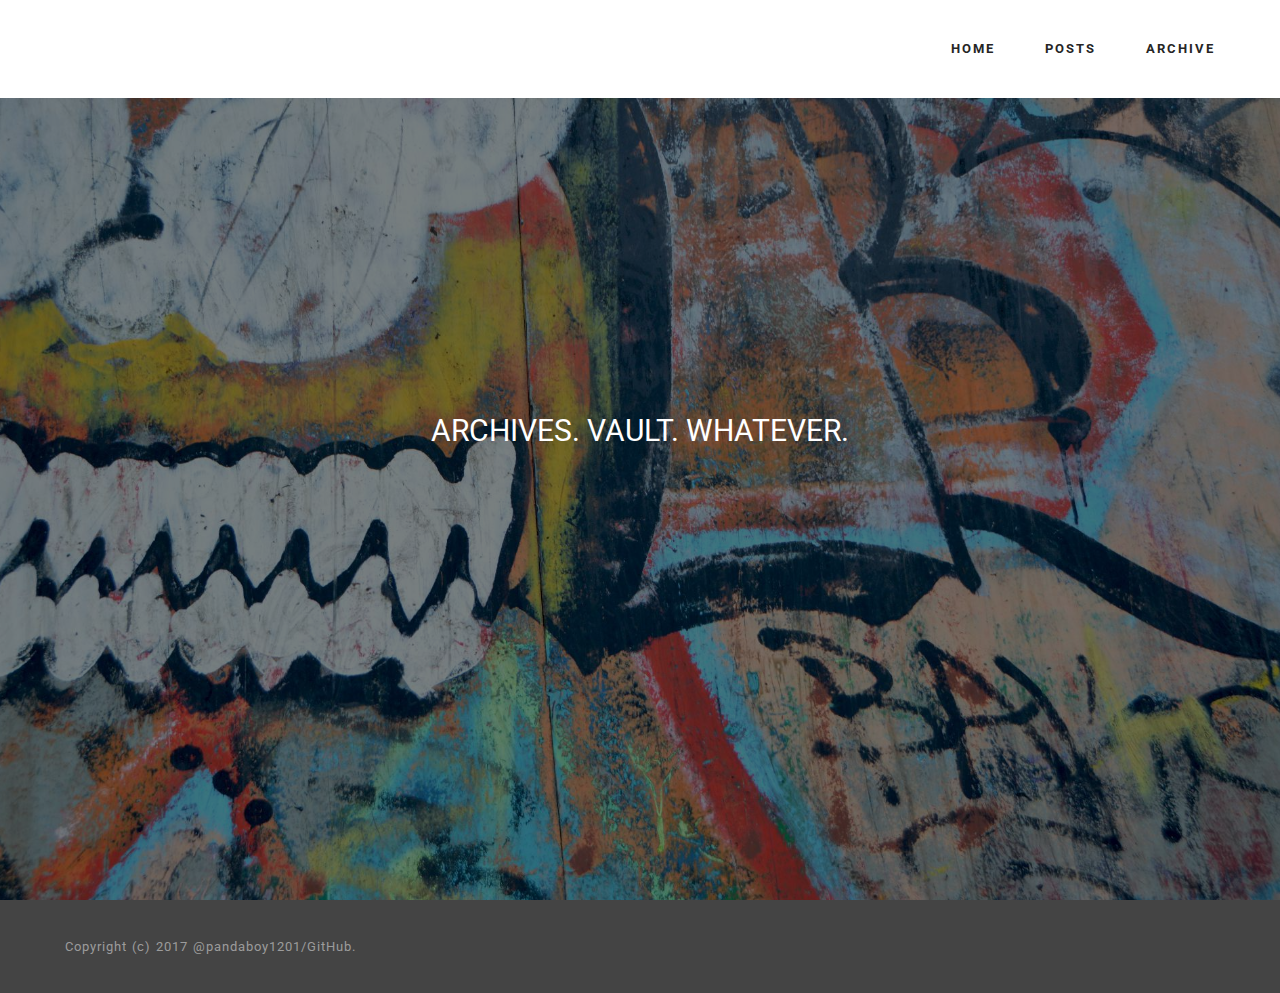
==== page1.html @ 6e554b4b "create github pages" ====
<!DOCTYPE html>
<html>
<head>
  <!-- Site made with Mobirise Website Builder v3.12.1, https://mobirise.com -->
  <meta charset="UTF-8">
  <meta http-equiv="X-UA-Compatible" content="IE=edge">
  <meta name="generator" content="Mobirise v3.12.1, mobirise.com">
  <meta name="viewport" content="width=device-width, initial-scale=1">
  <link rel="shortcut icon" href="assets/images/logo.png" type="image/x-icon">
  <meta name="description" content="Site Builder Description">
  <title>Site Builder Title</title>
  <link rel="stylesheet" href="https://fonts.googleapis.com/css?family=Roboto:700,400&amp;subset=cyrillic,latin,greek,vietnamese">
  <link rel="stylesheet" href="assets/bootstrap/css/bootstrap.min.css">
  <link rel="stylesheet" href="assets/animate.css/animate.min.css">
  <link rel="stylesheet" href="assets/mobirise/css/style.css">
  <link rel="stylesheet" href="assets/mobirise/css/mbr-additional.css" type="text/css">
  
  
  
</head>
<body>
<section class="mbr-navbar mbr-navbar--freeze mbr-navbar--absolute mbr-navbar--auto-collapse" id="ext_menu-l">
    <div class="mbr-navbar__section mbr-section">
        <div class="mbr-section__container container">
            <div class="mbr-navbar__container">
                
                <div class="mbr-navbar__hamburger mbr-hamburger"><span class="mbr-hamburger__line"></span></div>
                <div class="mbr-navbar__column mbr-navbar__menu">
                    <nav class="mbr-navbar__menu-box mbr-navbar__menu-box--inline-right">
                        <div class="mbr-navbar__column">
                            <ul class="mbr-navbar__items mbr-navbar__items--right float-left mbr-buttons mbr-buttons--freeze mbr-buttons--right btn-decorator mbr-buttons--active mbr-buttons--only-links"><li class="mbr-navbar__item"><a class="mbr-buttons__link btn text-black" href="index.html">HOME</a></li><li class="mbr-navbar__item"><a class="mbr-buttons__link btn text-black" href="index.html#header3-j">POSTS</a></li><li class="mbr-navbar__item"><a class="mbr-buttons__link btn text-black" href="page1.html">ARCHIVE</a></li></ul>                            
                            
                        </div>
                    </nav>
                </div>
            </div>
        </div>
    </div>
</section>

<section class="engine"><a rel="external" href="https://mobirise.com">Web Builder</a></section><section class="mbr-box mbr-section mbr-section--relative mbr-section--fixed-size mbr-section--full-height mbr-section--bg-adapted mbr-after-navbar" id="header4-n" style="background-image: url(assets/images/henry-perks-2000x1329.jpg);">
    <div class="mbr-box__magnet mbr-box__magnet--sm-padding mbr-box__magnet--center-center">
        <div class="mbr-overlay" style="opacity: 0.5; background-color: rgb(0, 0, 0);"></div>
        <div class="mbr-box__container mbr-section__container container">
            <div class="mbr-box mbr-box--stretched"><div class="mbr-box__magnet mbr-box__magnet--center-center">
                <div class="row"><div class=" col-sm-8 col-sm-offset-2">
                    <div class="mbr-hero animated fadeInUp">
                        <h1 class="mbr-hero__text"></h1>
                        <p class="mbr-hero__subtext">ARCHIVES. VAULT. WHATEVER.</p>
                    </div>
                    
                </div></div>
            </div></div>
        </div>
        
    </div>
</section>

<footer class="mbr-section mbr-section--relative mbr-section--fixed-size" id="footer1-m" style="background-color: rgb(68, 68, 68);">
    
    <div class="mbr-section__container container">
        <div class="mbr-footer mbr-footer--wysiwyg row" style="padding-top: 36.900000000000006px; padding-bottom: 36.900000000000006px;">
            <div class="col-sm-12">
                <p class="mbr-footer__copyright">Copyright (c) 2017 @pandaboy1201/GitHub.&nbsp;</p>
            </div>
        </div>
    </div>
</footer>


  <script src="assets/web/assets/jquery/jquery.min.js"></script>
  <script src="assets/bootstrap/js/bootstrap.min.js"></script>
  <script src="assets/smooth-scroll/smooth-scroll.js"></script>
  <script src="assets/mobirise/js/script.js"></script>
  
  
</body>
</html>
---- assets/mobirise/css/style.css ----
.is-builder .animated {
  -webkit-animation-name: none !important;
  animation-name: none !important;
}
html {
  position: relative;
  min-height: 100%;
}
.mbr-embedded-video {
  position: relative;
}
.mbr-background-video,
.mbr-background-video-preview {
  bottom: 0;
  left: 0;
  overflow: hidden;
  position: absolute;
  right: 0;
  top: 0;
}
.mbr-parallax-background,
.mbr-background {
  background-attachment: fixed !important;
  background-position: 50% 0;
  background-repeat: no-repeat;
  background-size: cover !important;
}
.mbr-hidden-scrollbar .mbr-parallax-background {
  background-size: auto 130%;
}
.mobile .mbr-parallax-background {
  background-attachment: scroll !important;
}
.mbr-background {
  background-attachment: scroll !important;
}
.mbr-navbar {
  position: relative;
  width: 100%;
}
.mbr-navbar:before {
  content: "";
  display: block;
}
.mbr-navbar__brand-link:after,
.mbr-navbar__brand-img {
  max-height: 74px;
  height: 100%;
}
.mbr-navbar:before,
.mbr-navbar__container {
  height: 98px;
}
.mbr-navbar--ss .mbr-navbar__brand-link:after,
.mbr-navbar--ss .mbr-navbar__brand-img {
  height: 74px;
}
.mbr-navbar--ss:before,
.mbr-navbar--ss .mbr-navbar__container {
  height: 98px;
}
.mbr-navbar--xs .mbr-navbar__brand-link:after,
.mbr-navbar--xs .mbr-navbar__brand-img {
  height: 32px;
}
.mbr-navbar--xs:before,
.mbr-navbar--xs .mbr-navbar__container {
  height: 56px;
}
.mbr-navbar--s .mbr-navbar__brand-link:after,
.mbr-navbar--s .mbr-navbar__brand-img {
  height: 48px;
}
.mbr-navbar--s:before,
.mbr-navbar--s .mbr-navbar__container {
  height: 72px;
}
.mbr-navbar--m .mbr-navbar__brand-link:after,
.mbr-navbar--m .mbr-navbar__brand-img {
  height: 64px;
}
.mbr-navbar--m:before,
.mbr-navbar--m .mbr-navbar__container {
  height: 88px;
}
.mbr-navbar--l .mbr-navbar__brand-link:after,
.mbr-navbar--l .mbr-navbar__brand-img {
  height: 96px;
}
.mbr-navbar--l:before,
.mbr-navbar--l .mbr-navbar__container {
  height: 120px;
}
.mbr-navbar--xl .mbr-navbar__brand-link:after,
.mbr-navbar--xl .mbr-navbar__brand-img {
  height: 128px;
}
.mbr-navbar--xl:before,
.mbr-navbar--xl .mbr-navbar__container {
  height: 152px;
}
.mbr-navbar--short .mbr-navbar__brand-link:after,
.mbr-navbar--short .mbr-navbar__brand-img {
  height: 40px;
}
.mbr-navbar--short .mbr-brand__logo .mbr-iconfont{
  font-size: 40px;
}
.mbr-navbar--short:before,
.mbr-navbar--short .mbr-navbar__container {
  height: 64px;
}
.mbr-navbar--short .mbr-navbar__container {
  padding: 12px 0;
}
@media (max-width: 767px) {
  .mbr-navbar--short .mbr-navbar__brand-link:after,
  .mbr-navbar--short .mbr-navbar__brand-img {
    height: 31px;
  }
  .mbr-navbar--short:before,
  .mbr-navbar--short .mbr-navbar__container {
    height: 45px;
  }
  .mbr-navbar--short .mbr-navbar__container {
    padding: 7px 0;
  }
}
.mbr-navbar__brand-img {
  position: relative;
}
.mbr-navbar__brand-img,
.mbr-navbar__container,
.mbr-navbar__section {
  -webkit-transition: all 300ms ease-in-out 0s;
  -o-transition: all 300ms ease-in-out 0s;
  transition: all 300ms ease-in-out 0s;
}
.mbr-navbar__section {
  background: #2c2c2c;
  height: auto;
  position: absolute;
  top: 0;
  width: 100%;
  z-index: 1000;
}
.mbr-navbar__container {
  display: table;
  padding: 12px 0;
  width: 100%;
}
.mbr-navbar__menu-box {
  display: table;
  width: 100%;
}
.mbr-navbar__menu-box--inline-left,
.mbr-navbar__menu-box--inline-center,
.mbr-navbar__menu-box--inline-right {
  display: block;
  text-align: left;
}
.mbr-navbar__menu-box--inline-center {
  text-align: center;
}
.mbr-navbar__menu-box--inline-right {
  text-align: right;
}
.mbr-navbar__column {
  display: table-cell;
  vertical-align: middle;
}
.mbr-navbar__column--xxs {
  width: 1%;
}
.mbr-navbar__column--xs {
  width: 10%;
}
.mbr-navbar__column--s {
  width: 20%;
}
.mbr-navbar__column--m {
  width: 30%;
}
.mbr-navbar__column--l {
  width: 40%;
}
.mbr-navbar__column--xl {
  width: 50%;
}
.mbr-navbar__menu-box--inline-left .mbr-navbar__column,
.mbr-navbar__menu-box--inline-center .mbr-navbar__column,
.mbr-navbar__menu-box--inline-right .mbr-navbar__column {
  display: inline-block;
}
.mbr-navbar__items {
  float: left;
  padding-left: 0px;
  position: relative;
  left: -20px;
}
.mbr-navbar__items--right {
  float: right;
  left: 0;
}
.float-left {
  float: left;
}
.mbr-navbar__item {
  display: block;
  float: left;
  position: relative;
}
.mbr-navbar__hamburger {
  display: none;
  margin-top: -11px;
  position: absolute;
  right: 0;
  top: 50%;
  z-index: 10000;
}
.mbr-navbar--collapsed .mbr-navbar__container {
  position: relative;
}
.mbr-navbar--collapsed .mbr-navbar__column {
  display: block;
  width: 100%;
}
.mbr-navbar--collapsed .mbr-navbar__items--right {
  padding-top: 13px;
}
.mbr-navbar--collapsed .mbr-navbar__menu {
  background: rgba(0, 0, 0, 0.9);
  display: none;
  height: 100%;
  left: 0;
  position: fixed;
  top: 0;
  width: 100%;
  z-index: 9999;
}
.mbr-navbar--collapsed .mbr-navbar__menu-box {
  display: table-cell;
  vertical-align: middle;
}
.mbr-navbar--collapsed .mbr-navbar__items {
  float: none;
}
.mbr-navbar--collapsed .mbr-navbar__item {
  float: none;
}
.mbr-navbar--collapsed .mbr-navbar__hamburger {
  display: block;
}
.mbr-navbar--collapsed.mbr-navbar--open .mbr-navbar__menu {
  display: table;
}
.mbr-navbar--collapsed.mbr-navbar--open:not(.mbr-navbar--sticky) .mbr-navbar__section {
  background: none;
  position: fixed;
}
.mbr-navbar--collapsed.mbr-navbar--open .mbr-navbar__brand {
  visibility: hidden;
}
.mbr-navbar--collapsed.mbr-navbar--sticky.mbr-navbar--open .mbr-navbar__brand {
  visibility: visible;
}
.mbr-navbar--collapsed.mbr-navbar--open .mbr-navbar__brand-img,
.mbr-navbar--collapsed.mbr-navbar--open .mbr-navbar__container {
  -webkit-transition: none;
  -o-transition: none;
  transition: none;
}
.mbr-navbar--freeze.mbr-navbar--collapsed.mbr-navbar--open .mbr-navbar__hamburger,
.mbr-navbar--freeze.mbr-navbar--collapsed.mbr-navbar--open .mbr-navbar__hamburger:hover {
  color: #fff !important;
}
.mbr-navbar--sticky .mbr-navbar__section {
  position: fixed;
}
.mbr-navbar--absolute {
  position: absolute;
}
/* fix for popup menu conflict */
@media (max-width: 480px) {
  .mbr-navbar--absolute.mbr-navbar[id^=menu-] {
    position: absolute;
  }
}
.mbr-navbar--transparent .mbr-navbar__section {
  background: none;
}
.mbr-navbar--stuck .mbr-navbar__section,
.mbr-navbar--relative .mbr-navbar__section {
  background: #2c2c2c;
}
@media (max-width: 991px) {
  .mbr-navbar--auto-collapse .mbr-navbar__container {
    position: relative;
  }
  .mbr-navbar--auto-collapse .mbr-navbar__column {
    display: block;
    width: 100%;
  }
  .mbr-navbar__column {
    max-height: 100vh;
    overflow-x: hidden;
    overflow-y:auto;
  }
  .mbr-navbar__column::-webkit-scrollbar {
    display:none;
  }
  .mbr-navbar--auto-collapse .mbr-navbar__items--right {
    padding-top: 13px;
  }
  .mbr-navbar--auto-collapse .mbr-navbar__menu {
    background: rgba(0, 0, 0, 0.9);
    display: none;
    height: 100%;
    left: 0;
    position: fixed;
    top: 0;
    width: 100%;
    z-index: 9999;
  }
  .mbr-navbar--auto-collapse .mbr-navbar__menu-box {
    display: table-cell;
    vertical-align: middle;
  }
  .mbr-navbar--auto-collapse .mbr-navbar__items {
    float: none;
  }
  .mbr-navbar--auto-collapse .mbr-navbar__item {
    float: none;
  }
  .mbr-navbar--auto-collapse .mbr-navbar__hamburger {
    display: block;
  }
  .mbr-navbar--auto-collapse.mbr-navbar--open .mbr-navbar__menu {
    display: table;
  }
  .mbr-navbar--auto-collapse.mbr-navbar--open:not(.mbr-navbar--sticky) .mbr-navbar__section {
    background: none;
    position: fixed;
  }
  .mbr-navbar--auto-collapse.mbr-navbar--open .mbr-navbar__brand {
    visibility: hidden;
  }
  .mbr-navbar--auto-collapse.mbr-navbar--sticky.mbr-navbar--open .mbr-navbar__brand {
    visibility: visible;
  }
  .mbr-navbar--auto-collapse.mbr-navbar--open .mbr-navbar__brand-img,
  .mbr-navbar--auto-collapse.mbr-navbar--open .mbr-navbar__container {
    -webkit-transition: none;
    -o-transition: none;
    transition: none;
  }
}
.mbr-after-navbar:before {
  content: "";
  display: block;
  height: 98px;
}
.mbr-hamburger {
  cursor: pointer;
  height: 23px;
  width: 30px;
}
.mbr-hamburger:focus {
  outline: none;
}
.mbr-hamburger__line,
.mbr-hamburger__line:before,
.mbr-hamburger__line:after {
  content: "";
  position: absolute;
  display: block;
  height: 1px;
  cursor: pointer;
}
.mbr-hamburger__line,
.mbr-hamburger__line:before,
.mbr-hamburger__line:after {
  width: 30px;
  border-bottom: 5px solid;
  top: 9px;
}
.mbr-hamburger__line:before {
  top: -9px;
}
.mbr-hamburger__line:after {
  top: 9px;
}
.mbr-hamburger__line,
.mbr-hamburger__line:before,
.mbr-hamburger__line:after {
  -webkit-transition: all 300ms ease-in-out;
  transition: all 300ms ease-in-out;
}
.mbr-hamburger--open .mbr-hamburger__line {
  border-color: transparent;
}
.mbr-hamburger--open .mbr-hamburger__line:before,
.mbr-hamburger--open .mbr-hamburger__line:after {
  top: 0;
}
.mbr-hamburger--open .mbr-hamburger__line:before {
  -ms-transform: rotate(45deg);
  -webkit-transform: rotate(45deg);
  transform: rotate(45deg);
}
.mbr-hamburger--open .mbr-hamburger__line:after {
  top: 10px;
  -ms-transform: translatey(-10px) rotate(-45deg);
  -webkit-transform: translatey(-10px) rotate(-45deg);
  transform: translatey(-10px) rotate(-45deg);
}
@media (max-width: 767px) {
  .mbr-hamburger {
    height: 23px;
    width: 27px;
  }
  .mbr-hamburger__line,
  .mbr-hamburger__line:before,
  .mbr-hamburger__line:after {
    width: 27px;
    border-bottom: 4px solid;
    top: 9px;
  }
  .mbr-hamburger__line:before {
    top: -9px;
  }
  .mbr-hamburger__line:after {
    top: 9px;
  }
}

.navbar-dropdown .hamburger-icon {
  content: "";
  width: 16px;
  -webkit-box-shadow: 0 -6px 0 1px,0 0 0 1px,0 6px 0 1px;
  -moz-box-shadow: 0 -6px 0 1px,0 0 0 1px,0 6px 0 1px;
  box-shadow: 0 -6px 0 1px,0 0 0 1px,0 6px 0 1px;
}

.mbr-brand {
  display: block;
  float: left;
  position: relative;
}
.mbr-brand,
.mbr-brand:hover {
  text-decoration: none;
}
.mbr-brand__name {
  display: block;
  font-weight: bold;
  margin-top: 5px;
  text-align: center;
}
.mbr-brand__name,
.mbr-brand__name:hover {
  text-decoration: none;
}
.mbr-brand--inline {
  display: table;
}
.mbr-brand--inline:after {
  content: "";
  display: table-cell;
  width: 1px;
}
.mbr-brand--inline .mbr-brand__logo,
.mbr-brand--inline .mbr-brand__name {
  display: table-cell;
  vertical-align: middle;
}
.mbr-brand--inline .mbr-brand__logo {
  padding-right: 10px;
}
.mbr-brand--inline .mbr-brand__name {
  margin: 0;
  text-align: left;
}
.mbr-form {
  display: table;
  margin-top: -13px;
  position: relative;
  top: 14px;
  width: 100%;
}
.mbr-form__left,
.mbr-form__right {
  display: table-cell;
  vertical-align: top;
}
.mbr-form__left {
  padding-right: 3px;
}
.mbr-form__right {
  width: 1px;
}
@media (max-width: 530px) {
  .mbr-form {
    display: block;
    margin-top: -27px;
    position: relative;
    top: 26px;
  }
  .mbr-form__left,
  .mbr-form__right {
    display: block;
  }
  .mbr-form__left {
    margin-bottom: 12px;
    padding-right: 0;
  }
  .mbr-form__right {
    width: 100%;
  }
}
.mbr-section {
  padding: 0 20px;
}
.mbr-section--no-padding {
  padding: 0;
}
.mbr-section--relative {
  position: relative;
}
.mbr-section--fixed-size {
  overflow: hidden;
}
.mbr-section--full-height {
  height: 100vh;
}
.mbr-section--full-height.mbr-after-navbar:before {
  display: none;
}
.mbr-section--bg-adapted {
  background-attachment: scroll;
  background-position: 50% 0;
  background-repeat: no-repeat;
  background-size: cover;
}
.mbr-section--gray {
  background-color: #444444;
}
.mbr-section--light-gray {
  background-color: #f0f0f0;
}
.mbr-section--dark-gray {
  background-color: #3c3c3c;
}
.mbr-section__container {
  padding: 0;
  position: relative;
  z-index: 3;
}
.mbr-section__container--center {
  text-align: center;
}
.mbr-section__container--std-padding {
  padding: 93px 0;
}
.mbr-section__container--std-top-padding {
  padding-top: 93px;
}
.mbr-section__container--std-bot-padding {
  padding-bottom: 93px;
}
.mbr-section__container--sm-padding {
  padding: 41px 0;
}
.mbr-section__container--sm-top-padding {
  padding-top: 41px;
}
.mbr-section__container--sm-bot-padding {
  padding-bottom: 41px;
}
.mbr-section__container--isolated {
  padding-bottom: 93px;
  padding-top: 93px;
}
.mbr-section__container--first {
  padding-top: 93px;
  padding-bottom: 41px;
}
.mbr-section__container--middle {
  padding-bottom: 41px;
}
.mbr-section__container--last {
  padding-bottom: 93px;
}
.mbr-section__row {
  margin-left: -24px;
  margin-right: -24px;
}
.mbr-section__col {
  overflow: hidden;
  padding-left: 24px;
  padding-right: 24px;
}
.mbr-section__left {
  padding-right: 40px;
}
.mbr-section__right {
  padding-left: 15px;
}
.mbr-section__header {
  line-height: 1.5em;
  margin: -10px 0 0;
  text-align: center;
}
@media (min-width: 768px) {
  .mbr-section--short-paddings .mbr-section__container--std-padding {
    padding: 59px 0;
  }
  .mbr-section--short-paddings .mbr-section__container--std-top-padding {
    padding-top: 59px;
  }
  .mbr-section--short-paddings .mbr-section__container--std-bot-padding {
    padding-bottom: 59px;
  }
  .mbr-section--short-paddings .mbr-section__container--sm-padding {
    padding: 41px 0;
  }
  .mbr-section--short-paddings .mbr-section__container--sm-top-padding {
    padding-top: 41px;
  }
  .mbr-section--short-paddings .mbr-section__container--sm-bot-padding {
    padding-bottom: 41px;
  }
  .mbr-section--short-paddings .mbr-section__container--isolated {
    padding-bottom: 59px;
    padding-top: 59px;
  }
  .mbr-section--short-paddings .mbr-section__container--first {
    padding-top: 59px;
    padding-bottom: 41px;
  }
  .mbr-section--short-paddings .mbr-section__container--middle {
    padding-bottom: 41px;
  }
  .mbr-section--short-paddings .mbr-section__container--last {
    padding-bottom: 59px;
  }
}
@media (max-width: 767px) {
  .mbr-section__left {
    padding-right: 15px;
  }
  .mbr-section__right {
    padding-left: 15px;
    padding-top: 51px;
  }
}
.mbr-arrow {
  bottom: 71px;
  left: 0;
  line-height: 1px;
  padding: 0 20px;
  position: absolute;
  width: 100%;
  z-index: 3;
}
.mbr-arrow__link {
  display: inline-block;
  font-size: 26px;
}
.mbr-arrow__link,
.mbr-arrow__link:hover,
.mbr-arrow__link:focus {
  color: #fff;
}
.mbr-arrow--floating .mbr-arrow__link {
  -webkit-animation: floating-arrow 1.6s infinite ease-in-out 0s;
  -o-animation: floating-arrow 1.6s infinite ease-in-out 0s;
  animation: floating-arrow 1.6s infinite ease-in-out 0s;
}
@-webkit-keyframes floating-arrow {
  from {
    -webkit-transform: translateY(0);
    transform: translateY(0);
  }
  65% {
    -webkit-transform: translateY(11px);
    transform: translateY(11px);
  }
  to {
    -webkit-transform: translateY(0);
    transform: translateY(0);
  }
}
@-o-keyframes floating-arrow {
  from {
    -webkit-transform: translateY(0);
    transform: translateY(0);
  }
  65% {
    -webkit-transform: translateY(11px);
    transform: translateY(11px);
  }
  to {
    -webkit-transform: translateY(0);
    transform: translateY(0);
  }
}
@keyframes floating-arrow {
  from {
    -webkit-transform: translateY(0);
    transform: translateY(0);
  }
  65% {
    -webkit-transform: translateY(11px);
    transform: translateY(11px);
  }
  to {
    -webkit-transform: translateY(0);
    transform: translateY(0);
  }
}
.mbr-arrow--dark .mbr-arrow__link,
.mbr-arrow--dark .mbr-arrow__link:hover,
.mbr-arrow--dark .mbr-arrow__link:focus {
  color: #252525;
}
@media (max-width: 767px) {
  .mbr-arrow {
    bottom: 41px;
  }
}
@media (max-width: 320px) {
  .mbr-arrow {
    bottom: 21px;
    text-align: center;
  }
}
@media all and (device-width: 320px) and (device-height: 568px) and (orientation: portrait) {
  .mbr-arrow {
    bottom: 31px;
  }
}
.mbr-box {
  display: table;
  width: 100%;
}
.mbr-box--fixed {
  table-layout: fixed;
}
.mbr-box--stretched {
  height: 100%;
}
.mbr-box__magnet {
  display: table-cell;
  float: none;
  height: 100%;
  margin-bottom: 0;
  margin-top: 0;
  text-align: center;
  vertical-align: middle;
}
.mbr-box__magnet--sm-padding {
  padding: 41px 0;
}
.mbr-box__magnet--top-left,
.mbr-box__magnet--top-center,
.mbr-box__magnet--top-right {
  vertical-align: top;
}
.mbr-box__magnet--bottom-left,
.mbr-box__magnet--bottom-center,
.mbr-box__magnet--bottom-right {
  vertical-align: bottom;
}
.mbr-box__magnet--top-left,
.mbr-box__magnet--center-left,
.mbr-box__magnet--bottom-left {
  text-align: left;
}
.mbr-box__magnet--top-right,
.mbr-box__magnet--center-right,
.mbr-box__magnet--bottom-right {
  text-align: right;
}
.mbr-box__container {
  height: 50%;
}
@media (max-width: 767px) {
  .mbr-box__container {
    height: 100%;
  }
  .mbr-box--adapted {
    display: block;
  }
  .mbr-box--adapted > .mbr-box__magnet {
    display: block;
    height: auto;
  }
}
.mbr-overlay {
  background: #222;
  bottom: 0;
  left: 0;
  position: absolute;
  right: 0;
  top: 0;
  z-index: 2;
}
.mbr-google-map__marker {
  color: #252525;
  display: none;
  margin: 0;
}
.mbr-google-map--loaded .mbr-google-map__marker {
  display: block;
}
.mbr-hero {
  color: #fff;
  position: relative;
}
.mbr-hero__text {
  font-size: 46px;
  font-weight: bold;
  left: -2px;
  letter-spacing: 2px;
  line-height: 50px;
  margin: -18px 0 1px 0;
  padding-bottom: 41px;
  position: relative;
  top: 8px;
}
.mbr-hero__subtext {
  font-size: 21px;
  line-height: 29px;
  margin: -32px 0 3px 0;
  padding: 0 0 41px 0;
  position: relative;
  top: 6px;
}
.mbr-figure {
  display: inline-block;
  /*line-height: 1px;*/
  margin: 0;
  max-width: 100%;
  overflow: hidden;
  position: relative;
}
.mbr-figure--no-bg {
  background: none;
}
.mbr-figure--full-width {
  display: block;
  width: 100%;
}
.mbr-figure.mbr-after-navbar:before {
  display: none;
}
.mbr-figure--full-width iframe,
.mbr-figure--full-width .mbr-figure__img,
.mbr-figure--full-width .mbr-figure__map {
  width: 100%;
}
.mbr-figure iframe,
.mbr-figure__img,
.mbr-figure__map {
  max-width: 100%;
}
@-webkit-keyframes mapCircleLoading {
  from {
    -webkit-transform: rotate(0deg);
  }
  to {
    -webkit-transform: rotate(359deg);
  }
}
@keyframes mapCircleLoading {
  from {
    transform: rotate(0deg);
  }
  to {
    transform: rotate(359deg);
  }
}
.mbr-figure__map {
  height: 400px;
  position: relative;
}
.mbr-figure__map--short {
  height: 300px;
}
.mbr-figure__map iframe {
  height: 100%;
  width: 100%;
}
.mbr-figure__map [data-state-details] {
  color: #6b6763;
  font-family: "Roboto", Helvetica, Arial, sans-serif;
  height: 1.5em;
  margin-top: -0.75em;
  padding-left: 20px;
  padding-right: 20px;
  position: absolute;
  text-align: center;
  top: 50%;
  width: 100%;
}
.mbr-figure__map[data-state] {
  background: #e9e5dc;
}
.mbr-figure__map[data-state="loading"] [data-state-details] {
  display: none;
}
.mbr-figure__map[data-state="loading"]::after {
  content: "";
  -webkit-animation: mapCircleLoading .6s infinite linear;
  animation: mapCircleLoading .6s infinite linear;
  border-radius: 50%;
  border: 6px rgba(255, 255, 255, 0.35) solid;
  border-top-color: #fff;
  height: 40px;
  left: 50%;
  margin-left: -20px;
  margin-top: -20px;
  position: absolute;
  top: 50%;
  width: 40px;
}
.mbr-figure__caption {
  background: rgba(0, 0, 0, 0.5);
  bottom: 0;
  color: #fff;
  display: block;
  font-size: 17px;
  left: 0;
  line-height: 1.3em;
  min-height: 53px;
  padding: 17px 20px;
  position: absolute;
  text-align: left;
  width: 100%;
}
.mbr-figure__caption--no-padding {
  padding: 17px 0;
}
.mbr-figure--wysiwyg .mbr-figure__caption a,
.mbr-figure--wysiwyg .mbr-figure__caption a:hover {
  color: inherit;
  text-decoration: underline;
}
.mbr-figure--caption-inside-top .mbr-figure__caption {
  bottom: auto;
  top: 0;
}
.mbr-figure--caption-outside-top .mbr-figure__caption,
.mbr-figure--caption-outside-bottom .mbr-figure__caption {
  background: none;
  position: relative;
}
.mbr-figure--no-bg.mbr-figure--caption-outside-top .mbr-figure__caption,
.mbr-figure--no-bg.mbr-figure--caption-outside-bottom .mbr-figure__caption {
  color: #252525;
}
.mbr-figure--no-bg.mbr-figure--caption-outside-top .mbr-figure__caption {
  margin-top: -3px;
  padding-top: 0;
}
.mbr-figure--no-bg.mbr-figure--caption-outside-bottom .mbr-figure__caption {
  margin-top: -2px;
  padding-bottom: 0;
  top: 2px;
}
.mbr-figure__caption--std-grid {
  background: none;
  z-index: 2;
  overflow: hidden;
}
@media (min-width: 768px) {
  .mbr-figure__caption--std-grid {
    width: 715px;
    left: 50%;
    margin-left: -357.5px;
    padding: 17px 0;
  }
}
@media (min-width: 992px) {
  .mbr-figure__caption--std-grid {
    width: 935px;
    margin-left: -467.5px;
  }
}
@media (min-width: 1200px) {
  .mbr-figure__caption--std-grid {
    width: 1150px;
    margin-left: -575px;
  }
}
.mbr-figure__caption--std-grid:before {
  bottom: 0;
  content: "";
  position: absolute;
  top: 0;
  width: 200%;
  z-index: -1;
  margin-left: -50%;
}
.mbr-figure--caption-inside-top .mbr-figure__caption--std-grid:before,
.mbr-figure--caption-inside-bottom .mbr-figure__caption--std-grid:before {
  background: rgba(0, 0, 0, 0.6);
}
.mbr-figure__caption-small {
  color: #ccc;
  display: block;
  font-size: 14px;
  line-height: 1.3em;
}
.mbr-figure--no-bg.mbr-figure--caption-outside-top .mbr-figure__caption-small,
.mbr-figure--no-bg.mbr-figure--caption-outside-bottom .mbr-figure__caption-small {
  color: #777;
}
@media (max-width: 767px) {
  .mbr-figure--adapted {
    display: block;
    width: 100%;
  }
  .mbr-figure--adapted iframe,
  .mbr-figure--adapted .mbr-figure__img,
  .mbr-figure--adapted .mbr-figure__map {
    width: 100%;
  }
  .mbr-figure--caption-inside-top .mbr-figure__caption,
  .mbr-figure--caption-inside-bottom .mbr-figure__caption {
    background: none;
    position: relative;
  }
  .mbr-figure--caption-inside-top .mbr-figure__caption--std-grid:before,
  .mbr-figure--caption-inside-bottom .mbr-figure__caption--std-grid:before {
    display: none;
  }
}
.mbr-reviews {
  list-style: none;
  margin: 0 -15px;
  padding: 3px 0 0 0;
}
.mbr-reviews__item {
  position: relative;
  margin-top: 39px;
}
.mbr-reviews__text {
  background: #fafafa;
  border-radius: 3px;
  border: 1px solid #ededed;
  color: #777;
  font-size: 16px;
  line-height: 26px;
  padding: 20px;
  position: relative;
}
.mbr-reviews__text:before {
  -webkit-transform: rotate(45deg);
  -ms-transform: rotate(45deg);
  -o-transform: rotate(45deg);
  transform: rotate(45deg);
  width: 14px;
  height: 14px;
  background-color: #fafafa;
  border-color: #ededed;
  border-style: none solid solid none;
  border-width: 0 1px 1px 0;
  bottom: -8px;
  content: "";
  display: block;
  left: 50px;
  position: absolute;
}
.mbr-reviews__p {
  margin: 0;
}
.mbr-reviews__author {
  margin-top: 30px;
  padding-left: 102px;
  position: relative;
}
.mbr-reviews__author--short {
  margin-top: 27px;
  padding-left: 32px;
}
.mbr-reviews__author-img {
  width: 50px;
  height: 50px;
  border-radius: 50%;
  left: 33px;
  position: absolute;
  top: 0;
}
.mbr-reviews__author-name {
  color: #777;
  font-size: 14px;
  font-weight: bold;
  position: relative;
  top: -3px;
}
.mbr-reviews__author-bio {
  color: #999;
  font-size: 12px;
}
@media (max-width: 767px) {
  .mbr-reviews__author {
    padding-bottom: 32px;
  }
  .mbr-reviews__author--short {
    padding-bottom: 1px;
  }
}
@media (min-width: 768px) and (max-width: 991px) {
  .mbr-reviews__item:nth-of-type(2n+1) {
    clear: left;
  }
}
@media (min-width: 992px) {
  .mbr-reviews__item:nth-of-type(3n+1) {
    clear: left;
  }
}
@media (max-width: 991px) {
  .mbr-header--reduce .mbr-header__text {
    padding-top: 1em;
    margin-top: -1em;
  }
}
.mbr-header {
  margin-top: -20px;
  padding: 0;
  position: relative;
  text-align: left;
  top: 10px;
}
.mbr-header--std-padding {
  padding-bottom: 41px;
}
.mbr-header--center {
  text-align: center;
}
.mbr-header__text {
  display: block;
  font-size: 25px;
  font-weight: bold;
  letter-spacing: 6px;
  line-height: 1.5em;
  margin: 0;
}
.mbr-header__subtext {
  color: #777;
  font-size: 14px;
  font-style: italic;
  letter-spacing: 1px;
  margin: 8px 0 7px 0;
}
.mbr-header--inline {
  margin-top: 0;
  padding: 41px 0 28px 0;
  top: 0;
}
.mbr-header--inline .mbr-header__text {
  letter-spacing: 4px;
  line-height: 1em;
  margin: 15px 0 0 0;
}
@media (max-width: 767px) {
  .mbr-header--inline {
    padding: 47px 0 38px 0;
  }
  .mbr-header--inline .mbr-header__text {
    display: block;
    margin: 0 0 38px 0;
  }
  .mbr-header--auto-align .mbr-header__text,
  .mbr-header--auto-align .mbr-header__subtext {
    left: 0;
    text-align: center !important;
  }
}
@media (min-width: 768px) {
  .mbr-header--reduce {
    margin-top: -5px;
    top: 2px;
  }
  .mbr-header--reduce .mbr-header__text {
    font-size: 16px;
    letter-spacing: 1px;
    line-height: 1.1em;
    padding-top: 0.4em;
    margin-top: -0.4em;
  }
}
.mbr-social-icons__icon {
  -webkit-transition: all 0.2s ease-in-out 0s;
  -o-transition: all 0.2s ease-in-out 0s;
  transition: all 0.2s ease-in-out 0s;
  color: #fff;
  cursor: pointer;
  display: inline-block;
  font-size: 29px;
  height: 56px;
  line-height: 61px;
  margin: 0 10px 13px 0;
  position: relative;
  text-align: center;
  width: 56px;
}
.mbr-social-icons__icon:hover {
  color: #fff;
}
.mbr-social-icons--style-1 .mbr-social-icons__icon:hover {
  background: #252525 !important;
}
.mbr-contacts {
  color: #9c9c9c;
  font-size: 14px;
  line-height: 1.7em;
  padding: 45px 0 46px;
}
.mbr-contacts__img {
  max-width: 100%;
  margin: 6px 0 5px 40px;
}
.mbr-contacts__img--left {
  margin-left: 0;
}
.mbr-contacts__text {
  margin: 0;
}
.mbr-contacts__header {
  color: #fff;
  font-size: 14px;
  letter-spacing: 1px;
  margin-bottom: 20px;
  margin-top: 3px;
}
.mbr-contacts__list {
  list-style: none;
  margin: 0;
  padding: 0;
}
@media (max-width: 767px) {
  .mbr-contacts__img {
    margin-bottom: 10px;
  }
  .mbr-contacts__header {
    margin-top: 20px;
    margin-bottom: 10px;
  }
  .mbr-contacts__column {
    margin-top: 37px;
  }
}
.mbr-footer {
  color: #9c9c9c;
  font-size: 13px;
  letter-spacing: 1px;
  line-height: 1.5em;
  padding: 37px 0 39px;
  word-spacing: 1px;
}
.mbr-footer__copyright {
  margin: 0;
}
.mbr-buttons {
  margin: -26px 0 13px 0;
  position: relative;
  text-align: left;
  top: 26px;
}
.mbr-buttons__btn,
.mbr-buttons__link {
  margin: 0 10px 13px 0;
}
.mbr-buttons__btn,
.mbr-buttons__link,
.mbr-buttons__btn:hover,
.mbr-buttons__link:hover {
  text-decoration: none;
}
.mbr-buttons--top {
  top: 44px;
  margin-top: -62px;
}
.mbr-buttons--no-offset {
  margin-top: 0;
  top: 0;
}
.mbr-buttons--only-links {
  left: -20px;
}
.mbr-buttons--center {
  left: 5px;
  text-align: center;
}
.mbr-buttons--center.mbr-buttons--only-links {
  left: 0;
}
.mbr-buttons--right {
  text-align: right;
}
.mbr-buttons--right .mbr-buttons__btn,
.mbr-buttons--right .mbr-buttons__link {
  margin: 0 0 13px 10px;
}
.mbr-buttons--right.mbr-buttons--only-links {
  left: 20px;
}
.mbr-buttons--activated {
  left: 5px;
  text-align: center;
}
.mbr-buttons--activated .mbr-buttons__btn,
.mbr-buttons--activated .mbr-buttons__link {
  margin-left: 0;
  margin-right: 0;
}
.mbr-buttons--activated .mbr-buttons__link {
  font-size: 25px;
  padding: 10px 30px 2px;
}
.mbr-buttons--activated .mbr-buttons__btn {
  font-size: 15px;
  margin-top: 9px;
  padding: 15px 30px;
}
.mbr-buttons--freeze.mbr-buttons--activated .mbr-buttons__link {
  font-size: 25px !important;
}
.mbr-buttons--freeze.mbr-buttons--activated .mbr-buttons__link,
.mbr-buttons--freeze.mbr-buttons--activated .mbr-buttons__link:hover {
  color: #fff !important;
}
.mbr-buttons--freeze.mbr-buttons--activated .mbr-buttons__btn {
  font-size: 15px !important;
}
@media (max-width: 991px) {
  .mbr-buttons {
    top: 0;
  }
  form:not(.mbr-form) .mbr-buttons {
    top: 26px;
  }
  .mbr-buttons:first-child {
    margin-top: 0;
  }
  .mbr-buttons--active {
    left: 5px;
    text-align: center;
  }
  .mbr-buttons--active .mbr-buttons__btn,
  .mbr-buttons--active .mbr-buttons__link {
    margin-left: 0;
    margin-right: 0;
  }
  .mbr-buttons--right.mbr-buttons--only-links {
    left: 0;
  }
  .mbr-buttons--active .mbr-buttons__link {
    font-size: 25px;
    padding: 10px 30px 2px;
  }
  .mbr-buttons--active .mbr-buttons__btn {
    font-size: 15px;
    margin-top: 9px;
    padding: 15px 30px;
  }
  .mbr-buttons--freeze.mbr-buttons--active .mbr-buttons__link {
    font-size: 25px !important;
  }
  .mbr-buttons--freeze.mbr-buttons--active .mbr-buttons__link,
  .mbr-buttons--freeze.mbr-buttons--active .mbr-buttons__link:hover {
    color: #fff !important;
  }
  .mbr-buttons--freeze.mbr-buttons--active .mbr-buttons__btn {
    font-size: 15px !important;
  }
}
@media (max-width: 767px) {
  .mbr-buttons--auto-align {
    left: 5px;
    margin-top: -26px;
    text-align: center;
    top: 26px;
  }
  .mbr-buttons--auto-align.mbr-buttons--only-links {
    left: 0;
  }
}
@media (max-width: 530px) {
  .mbr-buttons {
    left: 0;
  }
  .mbr-buttons__btn,
  .mbr-buttons__link,
  .mbr-buttons--right .mbr-buttons__btn,
  .mbr-buttons--right .mbr-buttons__link {
    display: inline-block;
    margin: 0 0 13px 0;
    text-align: center;
    width: 100%;
  }
  .mbr-buttons--activated .mbr-buttons__btn,
  .mbr-buttons--activated .mbr-buttons__link,
  .mbr-buttons--active .mbr-buttons__btn,
  .mbr-buttons--active .mbr-buttons__link {
    width: auto;
  }
  .mbr-buttons--activated .mbr-buttons__btn,
  .mbr-buttons--active .mbr-buttons__btn {
    margin-top: 9px;
  }
}
.mbr-article {
  color: #777;
  font-size: 17px;
  line-height: 27px;
  text-align: left;
  position: relative;
  margin-top: -21px;
  top: 14px;
}
.mbr-article--wysiwyg h1,
.mbr-article--wysiwyg h2,
.mbr-article--wysiwyg h3,
.mbr-article--wysiwyg h4,
.mbr-article--wysiwyg h5,
.mbr-article--wysiwyg h6 {
  color: #252525;
  display: block;
  font-weight: bold;
  line-height: 1.3em;
  text-align: left;
}
.mbr-article--wysiwyg h1 {
  font-size: 27px;
  letter-spacing: 3px;
}
.mbr-article--wysiwyg h2 {
  font-size: 23px;
  letter-spacing: 2px;
}
.mbr-article--wysiwyg h3 {
  font-size: 19px;
  letter-spacing: 1px;
}
.mbr-article--wysiwyg h4 {
  font-size: 14px;
}
.mbr-article--wysiwyg h5 {
  font-size: 11px;
}
.mbr-article--wysiwyg h6 {
  font-size: 10px;
}
.mbr-article--wysiwyg p,
.mbr-article--wysiwyg ul,
.mbr-article--wysiwyg ol,
.mbr-article--wysiwyg blockquote {
  margin: 0 0 10px 0;
}
.mbr-article--wysiwyg blockquote {
  font-size: 17px;
  border-color: #f97352;
}
@media (max-width: 767px) {
  .mbr-article--auto-align.mbr-article--wysiwyg p,
  .mbr-article--auto-align {
    text-align: left !important;
  }
}
.social-likes__counter {
  -webkit-transition: all 0.2s ease-in-out 0s;
  -o-transition: all 0.2s ease-in-out 0s;
  transition: all 0.2s ease-in-out 0s;
  background: #3c3c3c;
  border-radius: 23px;
  font-size: 12px;
  height: 23px;
  line-height: 24px;
  min-width: 23px;
  padding: 0 5px;
  position: absolute;
  right: -7px;
  text-align: center;
  top: -7px;
}
.social-likes__counter_empty {
  display: none;
}
.social-likes_style-1 .social-likes__icon:hover {
  background: #252525 !important;
}
.social-likes_style-1 .social-likes__icon:hover .social-likes__counter {
  background: #f97352;
}
.social-likes_style-2 .social-likes__icon {
  background: #252525;
}
.social-likes_style-2 .social-likes__counter {
  background: #f97352;
}
.social-likes_style-2 .social-likes__icon:hover .social-likes__counter {
  background: #3c3c3c;
}
.mbr-plan {
  padding-bottom: 41px;
  padding-left: 1px;
  padding-right: 0;
  position: relative;
}
.mbr-plan--first,
.mbr-plan:first-child {
  padding-left: 0;
}
.mbr-plan--last,
.mbr-plan:last-child {
  padding-bottom: 93px;
}
.mbr-plan__box {
  background: #fff;
}
.mbr-plan__header {
  background: #444;
  overflow: hidden;
  padding: 20px 15px;
  color: #fff;
}
.mbr-plan__number {
  border-bottom: 1px dotted #ddd;
  color: #333;
  font-size: 80px;
  line-height: 0;
  margin: 0px 10px;
  padding: 41px 0;
  text-align: center;
  margin-bottom: 41px;
}
.mbr-plan__details {
  padding-bottom: 41px;
}
.mbr-plan__details ul,
.mbr-plan__list {
  list-style: none;
  margin: 0;
  padding: 0;
}
.mbr-plan__details ul {
  text-align: center;
}
.mbr-plan__details li,
.mbr-plan__item {
  line-height: 40px;
  padding: 0 15px;
}
.mbr-plan__item {
  text-align: center;
}
.mbr-plan__buttons {
  overflow: hidden;
  padding: 0 15px 41px;
}
.mbr-plan--favorite {
  margin-right: -1px;
  margin-top: -30px;
  padding-left: 0;
  top: 15px;
  z-index: 5;
}
.mbr-plan--favorite .mbr-plan__number:before {
  content: "";
  display: block;
  height: 15px;
}
.mbr-plan--favorite .mbr-plan__box {
  padding-bottom: 15px;
  box-shadow: 0px 0px 20px 5px rgba(0, 0, 0, 0.1);
}
.mbr-plan--primary .mbr-plan__header {
  background: #4c6972;
}
.mbr-plan--success .mbr-plan__header {
  background: #7ac673;
}
.mbr-plan--info .mbr-plan__header {
  background: #27aae0;
}
.mbr-plan--warning .mbr-plan__header {
  background: #faaf40;
}
.mbr-plan--danger .mbr-plan__header {
  background: #f97352;
}
@media (max-width: 767px) {
  .mbr-plan,
  .mbr-plan--first,
  .mbr-plan:first-child {
    padding-left: 15px;
    padding-right: 15px;
  }
  .mbr-plan__number {
    font-size: 79px;
  }
  .mbr-plan__details {
    font-size: 17px;
  }
  .mbr-plan--favorite {
    margin: 0;
    top: 0;
  }
}
.mbr-number {
  display: inline-block;
  margin-top: -0.12em;
}
.mbr-number__num {
  display: inline-table;
  height: 1em;
}
.mbr-number__group {
  display: table-cell;
  font-weight: bold;
  position: relative;
  vertical-align: middle;
}
.mbr-number__left {
  display: none;
  font-size: 0.34em;
  line-height: 0;
  padding: 0px 5px;
  vertical-align: super;
}
.mbr-number__right {
  display: none;
  font-size: 0.25em;
  padding: 0px 5px;
  vertical-align: middle;
  white-space: nowrap;
}
.mbr-number__caption {
  display: block;
  font-size: 0.19em;
  line-height: 1em;
  opacity: 0.5;
  padding-top: 0.5em;
  text-align: center;
}
.mbr-number--price .mbr-number__value {
  padding-right: 0.28em;
}
.mbr-number--price .mbr-number__left {
  display: inline;
}
.mbr-number--short-price .mbr-number__left,
.mbr-number--short-price .mbr-number__right {
  display: inline;
}
.mbr-number--short-price .mbr-number__caption {
  display: none;
}
.mbr-number--inverse-price .mbr-number__group {
  top: 0.1em;
}
.mbr-number--inverse-price .mbr-number__left {
  display: none;
}
.mbr-number--inverse-price .mbr-number__value {
  padding-left: 0.28em;
}
.mbr-number--inverse-price .mbr-number__right {
  display: inline;
}


/* iconfont default styling */
/* for buttons */
.mbr-iconfont.mbr-iconfont-btn,
.mbr-buttons__btn .mbr-iconfont{ /* depricated, used only for compatibility */
  padding-right: 0.3em;
  font-size: 2em;
  line-height: 0.4em;
  vertical-align: text-bottom;
  position: relative;
  top: -0.1em;
  text-decoration:none;
}

/* menu links */
.mbr-iconfont.mbr-iconfont-btn-parent,
.mbr-buttons__link .mbr-iconfont{ /* depricated, used only for compatibility */
  padding-right: 0.3em;
  font-size: 1.5em;
  position: relative;
  top: -0.2em;
  vertical-align:middle
}

/* msg-box4 */
.mbr-iconfont.mbr-iconfont-msg-box4,
.mbr-iconfont.mbr-iconfont-msg-box5{
  font-size: 357px;
  text-decoration:none;
  color:#FFFFFF;
}


/*menu logo */
.mbr-iconfont.mbr-iconfont-menu,
.mbr-iconfont.mbr-iconfont-ext__menu{
  font-size: 74px;
  text-decoration:none;
  color:#FFFFFF;
}

/* contacts1 */
.mbr-iconfont.mbr-iconfont-contacts1{
  font-size: 119px;
  text-decoration:none;
  color:#9C9C9C;
}

.mbr-iconfont.mbr-iconfont-features1{
  font-size: 250px; /* ~ image.height */
  text-decoration:none;
}

@media (max-width: 768px) {
  .image-size{
    width: 100% !important;
  }
  .content-size{
    width: 100%;
  }
}.engine {
	position: absolute;
	text-indent: -2400px;
	text-align: center;
	padding: 0;
	top: 0;
	left: -2400px;
}
---- assets/mobirise/css/mbr-additional.css ----
@import url(https://fonts.googleapis.com/css?family=Slabo+27px);
@import url(https://fonts.googleapis.com/css?family=Open+Sans+Condensed:300,700);
@import url(https://fonts.googleapis.com/css?family=Raleway:400,300,700);




#content5-3 .mbr-header .mbr-header__text {
  text-align: center;
  color: #000000;
  font-size: 72px;
  font-family: 'Slabo 27px', serif;
}
#content5-3 .mbr-header .mbr-header__subtext {
  text-align: center;
  color: #000000;
  font-size: 20px;
  font-family: 'Open Sans Condensed', sans-serif;
}
#content5-3 .mbr-article {
  color: #fff;
}
#ext_menu-6 .mbr-brand__name {
  font-size: 16px;
}
#ext_menu-6.mbr-navbar--stuck .mbr-navbar__section {
  background: #ffffff;
}
#ext_menu-6 .mbr-navbar__section {
  background: #ffffff;
}
#ext_menu-6 .mbr-navbar__hamburger {
  color: #000000;
}
#header4-4 H1 {
  color: #ffffff;
  font-family: 'Slabo 27px', serif;
  font-size: 48px;
}
#header4-4 P {
  color: #efefef;
  font-family: 'Raleway', sans-serif;
}
#header3-i H3 {
  color: #9365b8;
}
#header3-j H3 {
  color: #1abc9c;
}
#msg-box4-o .mbr-header__text {
  color: #ffffff;
}
#msg-box4-o .mbr-header__subtext {
  color: #ffffff;
}
#msg-box4-o .mbr-article {
  color: #ffffff;
}
#content5-k .mbr-header .mbr-header__text {
  text-align: center;
  color: #fff;
}
#content5-k .mbr-header .mbr-header__subtext {
  text-align: center;
  color: #fff;
}
#content5-k .mbr-article {
  color: #fff;
}
#ext_menu-l .mbr-brand__name {
  font-size: 16px;
}
#ext_menu-l.mbr-navbar--stuck .mbr-navbar__section {
  background: #ffffff;
}
#ext_menu-l .mbr-navbar__section {
  background: #ffffff;
}
#ext_menu-l .mbr-navbar__hamburger {
  color: #000000;
}
#header4-n P {
  font-size: 30px;
}
#ext_menu-p .mbr-brand__name {
  font-size: 16px;
}
#ext_menu-p.mbr-navbar--stuck .mbr-navbar__section {
  background: #ffffff;
}
#ext_menu-p .mbr-navbar__section {
  background: #ffffff;
}
#ext_menu-p .mbr-navbar__hamburger {
  color: #000000;
}
#content5-r .mbr-header .mbr-header__text {
  text-align: center;
  color: #fff;
}
#content5-r .mbr-header .mbr-header__subtext {
  text-align: center;
  color: #fff;
}
#content5-r .mbr-article {
  color: #fff;
}
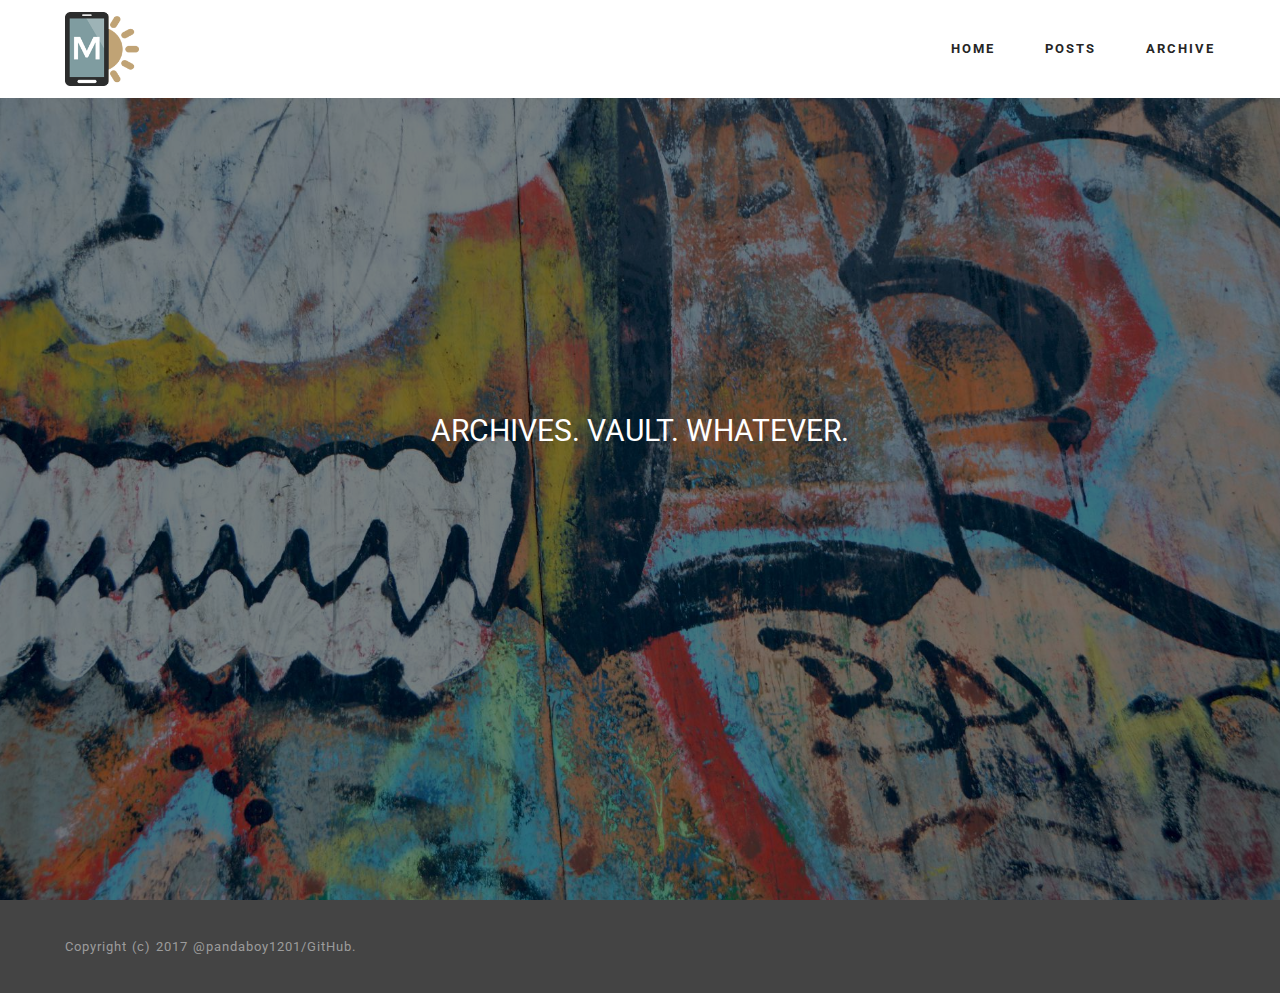
==== commit 1e5fb4cd: "create github pages" ====
--- a/page1.html
+++ b/page1.html
@@ -6,9 +6,9 @@
   <meta http-equiv="X-UA-Compatible" content="IE=edge">
   <meta name="generator" content="Mobirise v3.12.1, mobirise.com">
   <meta name="viewport" content="width=device-width, initial-scale=1">
-  <link rel="shortcut icon" href="assets/images/logo.png" type="image/x-icon">
+  <link rel="shortcut icon" href="assets/images/36.gif" type="image/x-icon">
   <meta name="description" content="Site Builder Description">
-  <title>Site Builder Title</title>
+  <title>archives</title>
   <link rel="stylesheet" href="https://fonts.googleapis.com/css?family=Roboto:700,400&amp;subset=cyrillic,latin,greek,vietnamese">
   <link rel="stylesheet" href="assets/bootstrap/css/bootstrap.min.css">
   <link rel="stylesheet" href="assets/animate.css/animate.min.css">
@@ -23,7 +23,12 @@
     <div class="mbr-navbar__section mbr-section">
         <div class="mbr-section__container container">
             <div class="mbr-navbar__container">
-                
+                <div class="mbr-navbar__column mbr-navbar__column--s mbr-navbar__brand">
+                    <span class="mbr-navbar__brand-link mbr-brand mbr-brand--inline">
+                        <span class="mbr-brand__logo"><a href="https://mobirise.com"><img src="assets/images/logo.png" class="mbr-navbar__brand-img mbr-brand__img" alt="Mobirise"></a></span>
+                        
+                    </span>
+                </div>
                 <div class="mbr-navbar__hamburger mbr-hamburger"><span class="mbr-hamburger__line"></span></div>
                 <div class="mbr-navbar__column mbr-navbar__menu">
                     <nav class="mbr-navbar__menu-box mbr-navbar__menu-box--inline-right">
@@ -38,7 +43,7 @@
     </div>
 </section>
 
-<section class="engine"><a rel="external" href="https://mobirise.com">Web Builder</a></section><section class="mbr-box mbr-section mbr-section--relative mbr-section--fixed-size mbr-section--full-height mbr-section--bg-adapted mbr-after-navbar" id="header4-n" style="background-image: url(assets/images/henry-perks-2000x1329.jpg);">
+<section class="engine"><a rel="external" href="https://mobirise.com">Website Maker</a></section><section class="mbr-box mbr-section mbr-section--relative mbr-section--fixed-size mbr-section--full-height mbr-section--bg-adapted mbr-after-navbar" id="header4-n" style="background-image: url(assets/images/henry-perks-2000x1329.jpg);">
     <div class="mbr-box__magnet mbr-box__magnet--sm-padding mbr-box__magnet--center-center">
         <div class="mbr-overlay" style="opacity: 0.5; background-color: rgb(0, 0, 0);"></div>
         <div class="mbr-box__container mbr-section__container container">
--- a/assets/mobirise/css/mbr-additional.css
+++ b/assets/mobirise/css/mbr-additional.css
@@ -105,3 +105,18 @@
 #content5-r .mbr-article {
   color: #fff;
 }
+#ext_menu-s .mbr-brand__name {
+  font-size: 16px;
+}
+#ext_menu-s.mbr-navbar--stuck .mbr-navbar__section {
+  background: #ffffff;
+}
+#ext_menu-s .mbr-navbar__section {
+  background: #ffffff;
+}
+#ext_menu-s .mbr-navbar__hamburger {
+  color: #000000;
+}
+#header4-u P {
+  font-size: 30px;
+}
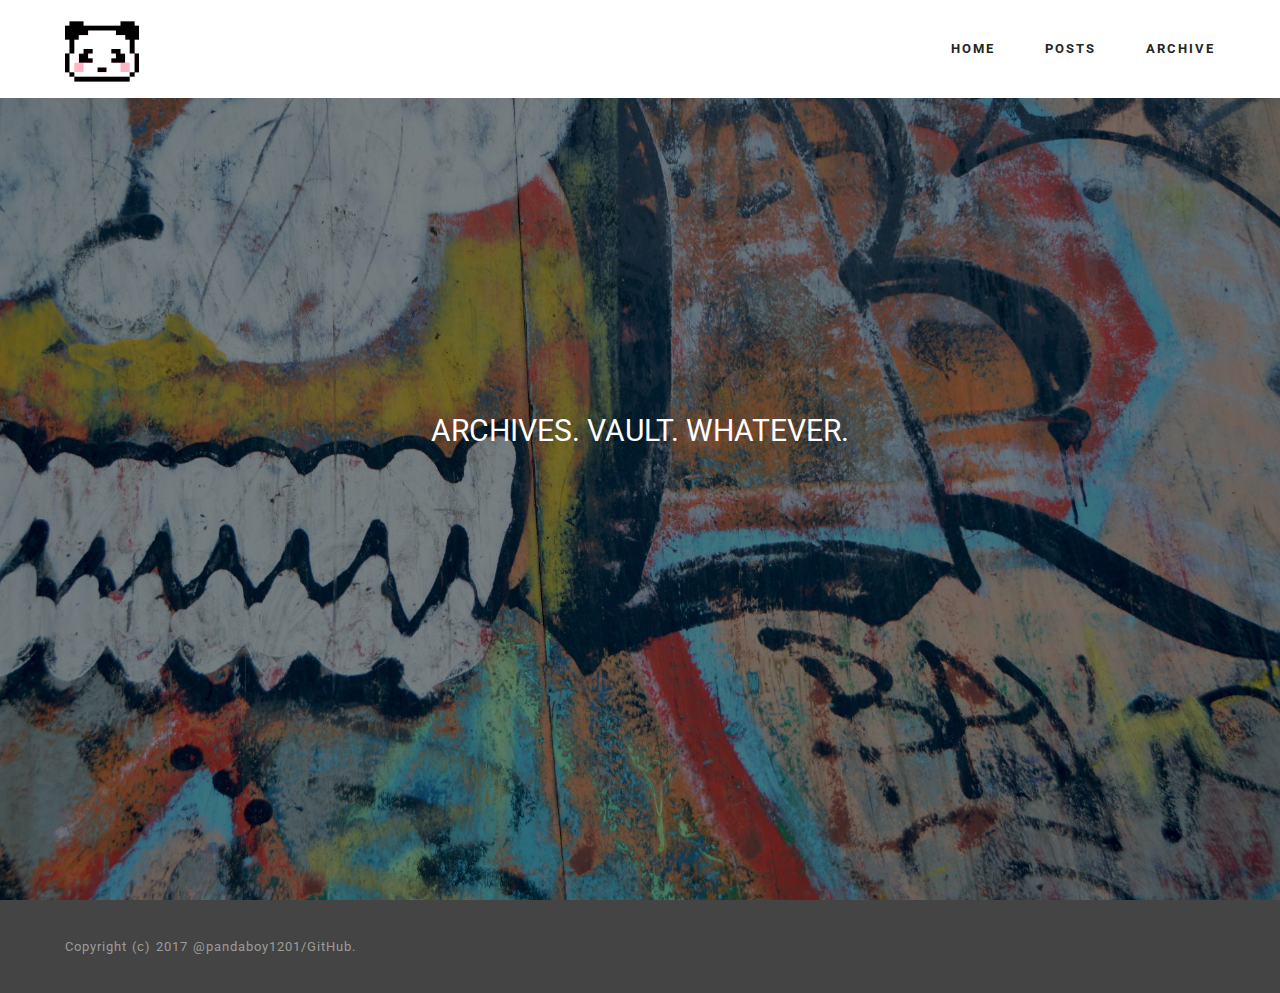
==== commit fa5bed12: "create github pages" ====
--- a/page1.html
+++ b/page1.html
@@ -25,7 +25,7 @@
             <div class="mbr-navbar__container">
                 <div class="mbr-navbar__column mbr-navbar__column--s mbr-navbar__brand">
                     <span class="mbr-navbar__brand-link mbr-brand mbr-brand--inline">
-                        <span class="mbr-brand__logo"><a href="https://mobirise.com"><img src="assets/images/logo.png" class="mbr-navbar__brand-img mbr-brand__img" alt="Mobirise"></a></span>
+                        <span class="mbr-brand__logo"><a href="index.html"><img src="assets/images/36-1.gif" class="mbr-navbar__brand-img mbr-brand__img" alt="Mobirise"></a></span>
                         
                     </span>
                 </div>
@@ -43,7 +43,7 @@
     </div>
 </section>
 
-<section class="engine"><a rel="external" href="https://mobirise.com">Website Maker</a></section><section class="mbr-box mbr-section mbr-section--relative mbr-section--fixed-size mbr-section--full-height mbr-section--bg-adapted mbr-after-navbar" id="header4-n" style="background-image: url(assets/images/henry-perks-2000x1329.jpg);">
+<section class="engine"><a rel="external" href="https://mobirise.com">Mobirise</a></section><section class="mbr-box mbr-section mbr-section--relative mbr-section--fixed-size mbr-section--full-height mbr-section--bg-adapted mbr-after-navbar" id="header4-n" style="background-image: url(assets/images/henry-perks-2000x1329.jpg);">
     <div class="mbr-box__magnet mbr-box__magnet--sm-padding mbr-box__magnet--center-center">
         <div class="mbr-overlay" style="opacity: 0.5; background-color: rgb(0, 0, 0);"></div>
         <div class="mbr-box__container mbr-section__container container">
--- a/assets/mobirise/css/mbr-additional.css
+++ b/assets/mobirise/css/mbr-additional.css
@@ -105,18 +105,3 @@
 #content5-r .mbr-article {
   color: #fff;
 }
-#ext_menu-s .mbr-brand__name {
-  font-size: 16px;
-}
-#ext_menu-s.mbr-navbar--stuck .mbr-navbar__section {
-  background: #ffffff;
-}
-#ext_menu-s .mbr-navbar__section {
-  background: #ffffff;
-}
-#ext_menu-s .mbr-navbar__hamburger {
-  color: #000000;
-}
-#header4-u P {
-  font-size: 30px;
-}
